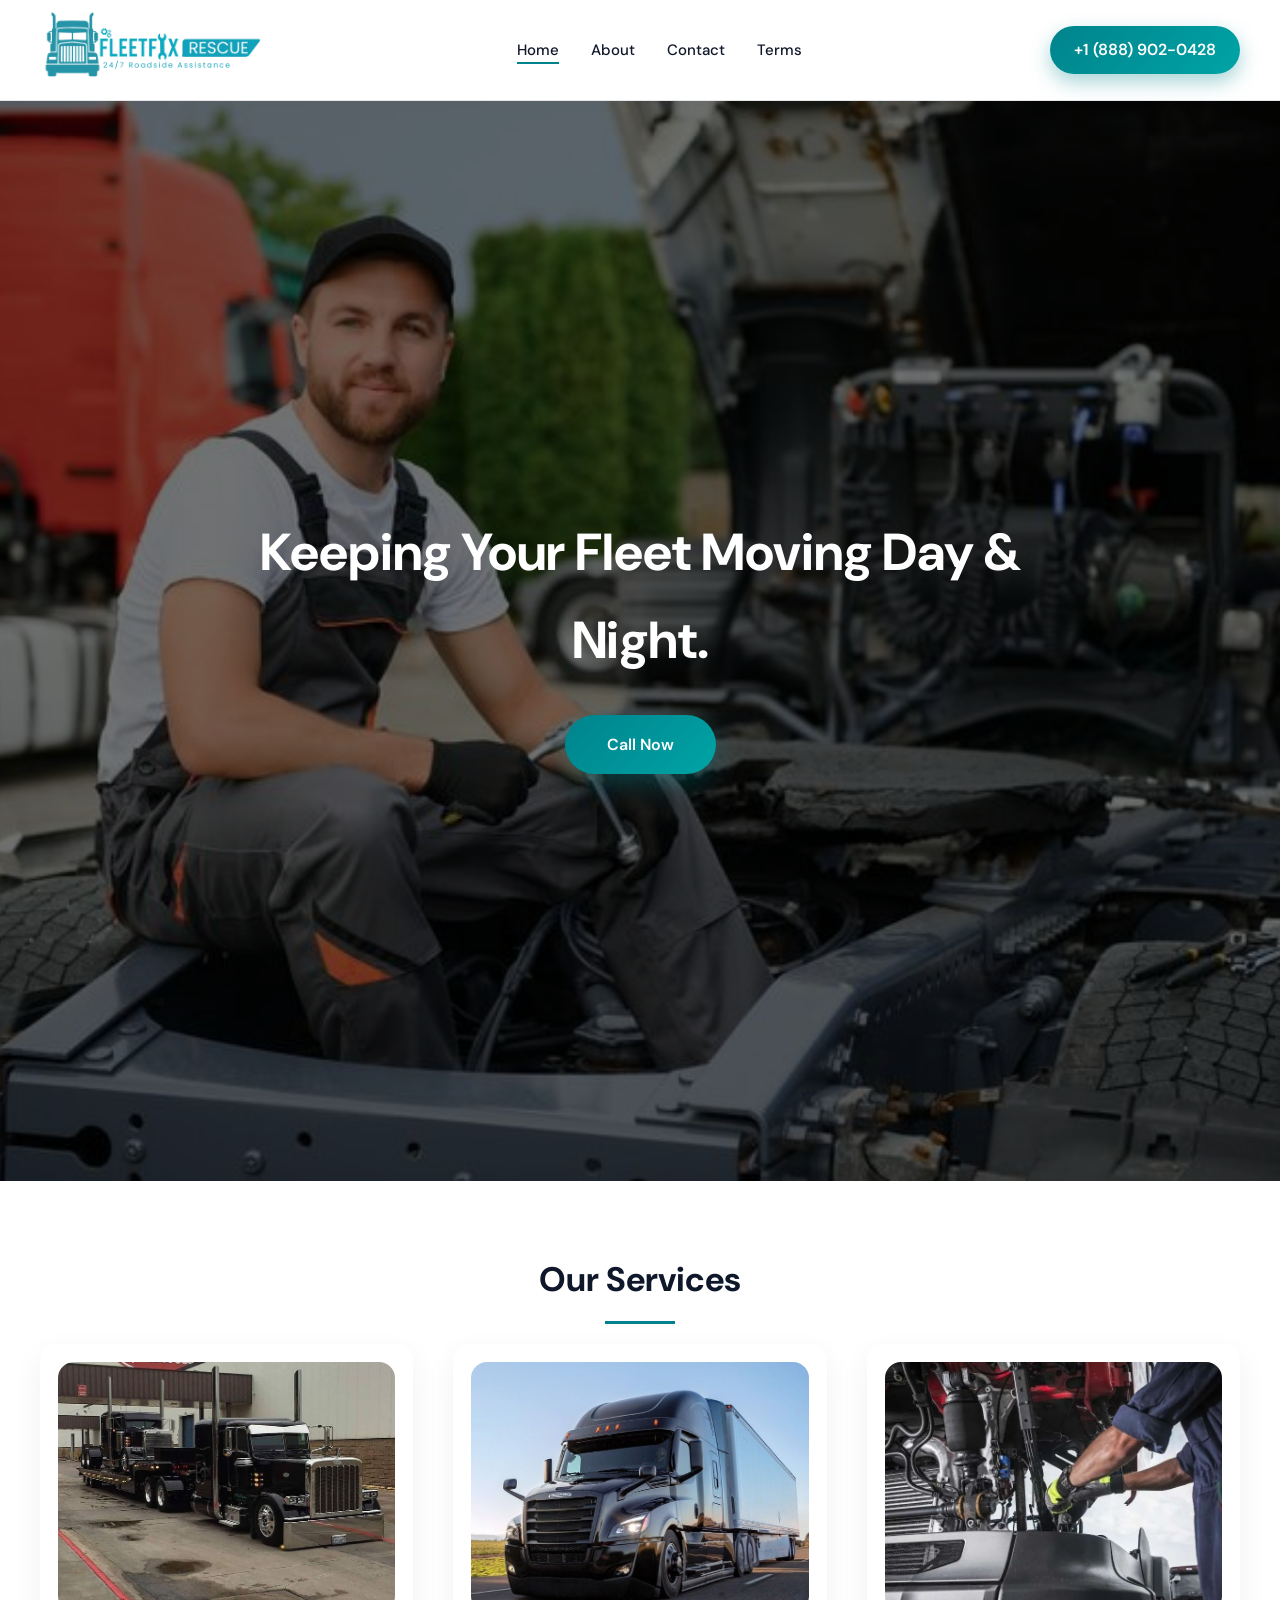
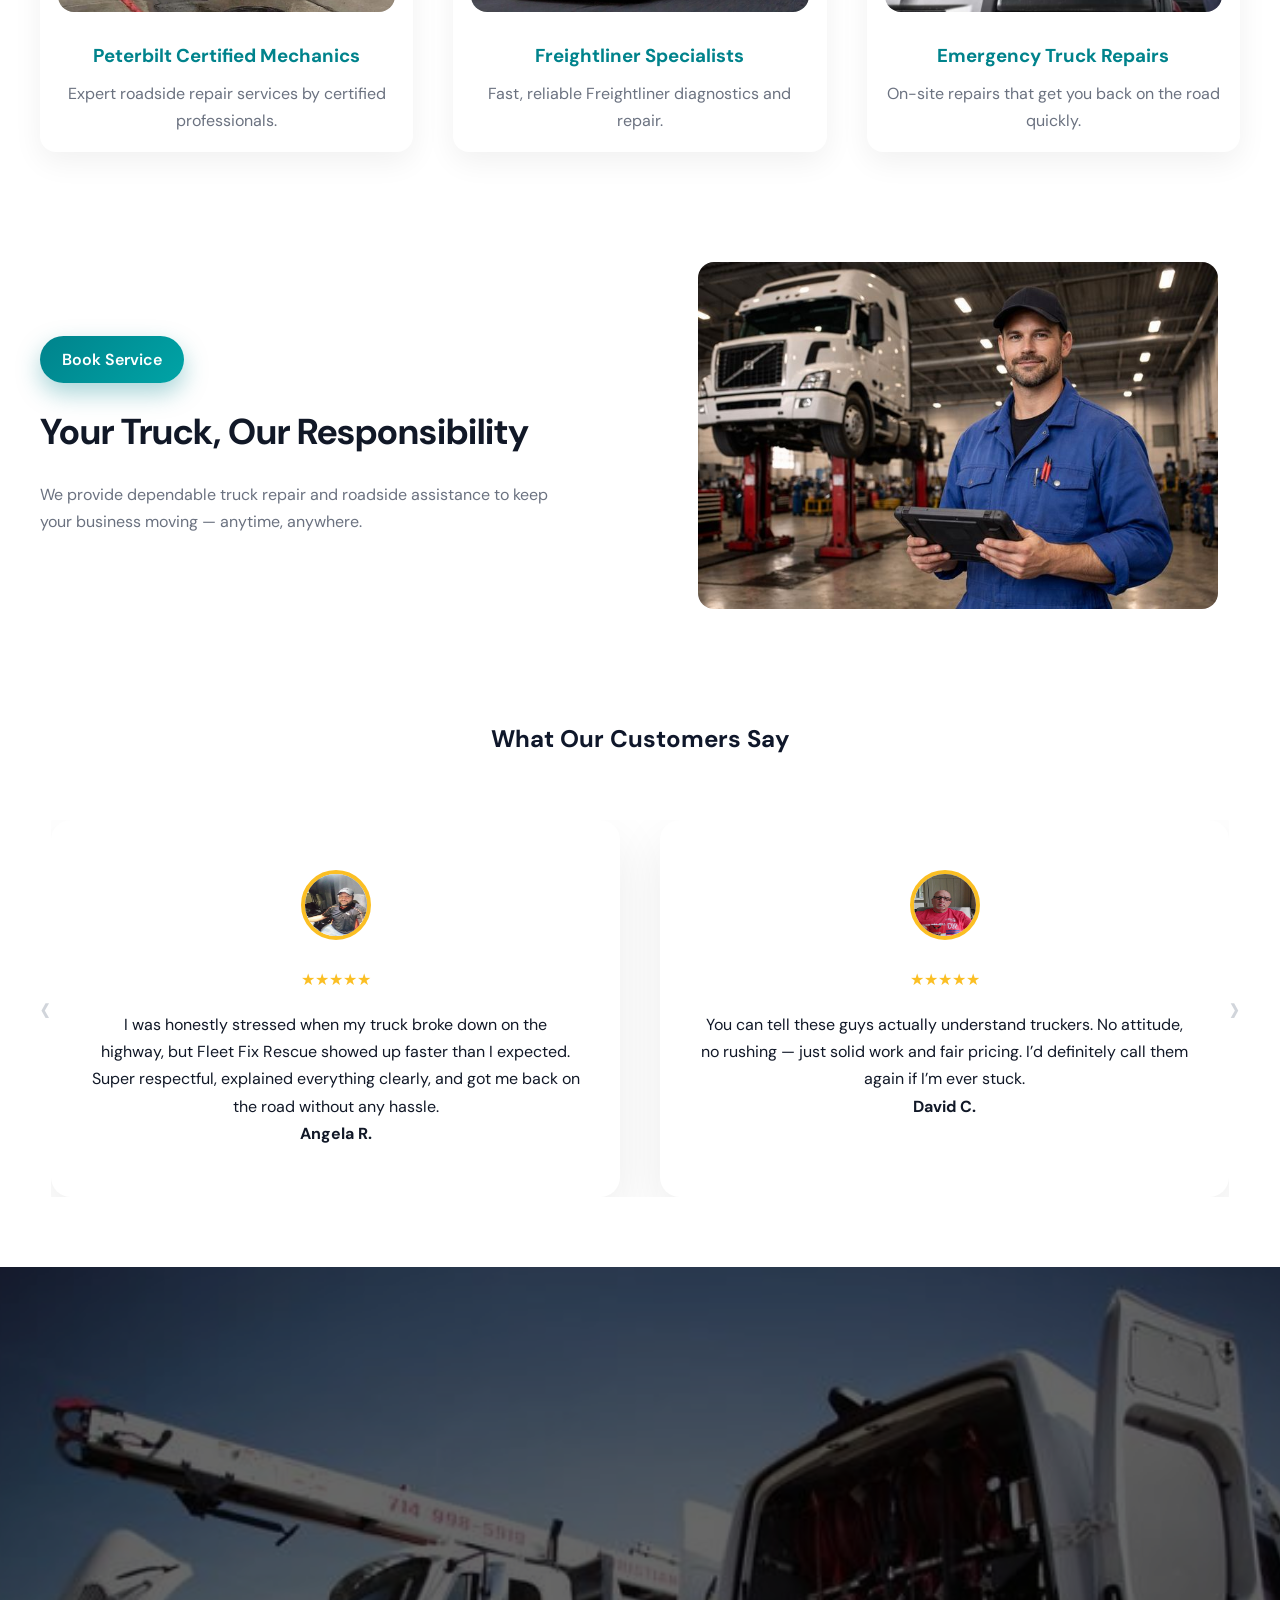
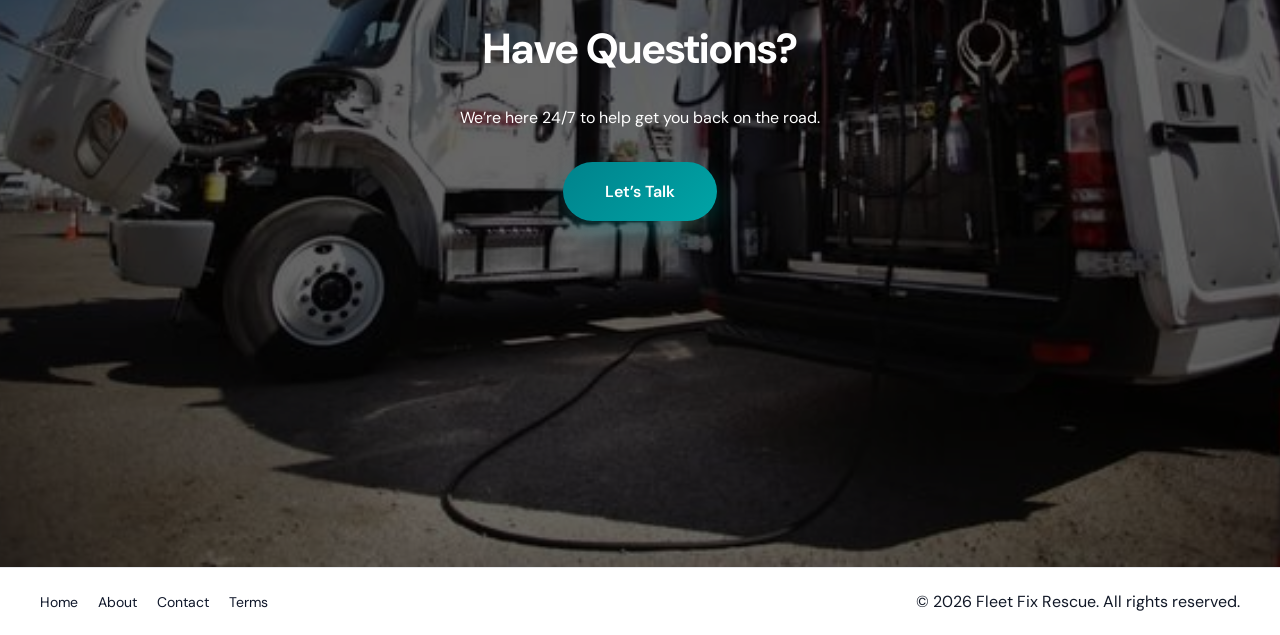
==== index.html @ 2fde0c7f "Add files via upload" ====
<!DOCTYPE html>
<html lang="en">
  <head>
    <meta charset="UTF-8" />
    <meta name="viewport" content="width=device-width, initial-scale=1.0" />
    <title>Home - Fleet Fix Rescue</title>


    <!-- Favicon -->
<link rel="icon" type="image/png" sizes="16x16" href="assets/logo.png">
<link rel="icon" type="image/png" sizes="32x32" href="assets/logo.png">
<link rel="icon" type="image/png" sizes="48x48" href="assets/logo.png">

<!-- Apple Touch Icon -->
<link rel="apple-touch-icon" sizes="180x180" href="assets/logo.png">

<!-- Android / PWA -->
<link rel="icon" type="image/png" sizes="192x192" href="assets/logo.png">
<link rel="icon" type="image/png" sizes="512x512" href="assets/logo.png">


    <!-- FONT -->
    <link
      href="https://fonts.googleapis.com/css2?family=DM+Sans:wght@400;500;700&display=swap"
      rel="stylesheet"
    />
    <link
      rel="stylesheet"
      href="https://cdnjs.cloudflare.com/ajax/libs/font-awesome/6.5.1/css/all.min.css"
      crossorigin="anonymous"
    />
    <link rel="stylesheet" href="css/style.css" />
  </head>
  <body>
    <!-- HEADER -->
    <!-- HEADER -->
    <header class="top-header">
      <div class="container nav-flex">
        <!-- LOGO -->
        <a href="index.html"
          ><div class="logo">
            <img src="assets/logo.png" alt="Fleet Fix Rescue" /></div
        ></a>

        <!-- DESKTOP NAV -->
        <nav class="desktop-nav">
          <a href="index.html" class="active">Home</a>
          <a href="about/">About</a>
          <a href="contact/">Contact</a>
          <!-- <a href="#">Blog</a> -->

          <a href="terms/">Terms</a>
        </nav>

        <!-- CALL BUTTON -->
        <a class="phone-btn" href="tel:+1 (888) 902-0428">+1 (888) 902-0428</a>

        <!-- HAMBURGER -->
        <button class="menu-toggle" aria-label="Open Menu">
          <i class="fas fa-bars"></i>
        </button>
      </div>

      <!-- MOBILE MENU -->
      <div class="mobile-nav">
        <a href="index.html">Home</a>
        <a href="about/">About</a>
        <a href="contact/">Contact</a>
        <!-- <a href="#">Blog</a> -->
        <a href="terms/">Terms</a>
        <a href="tel:+1 (888) 902-0428" class="mobile-call">Call Now</a>
      </div>
    </header>

    <!-- HERO -->
    <section
      class="hero"
      style="background-image: url('assets/banner\ 2.jpeg')"
    >
      <div class="hero-overlay">
        <h1>Keeping Your Fleet Moving Day & Night.</h1>
        <a href="tel:+1 (888) 902-0428" class="btn-primary">Call Now</a>
      </div>
    </section>

    <!-- SERVICES -->
    <section class="services">
      <div class="container">
        <h2>Our Services</h2>
        <div class="underline"></div>

        <div class="service-grid">
          <div class="service-card">
            <img src="assets/Peterbilt Truck.jpeg" alt="" />
            <h3>Peterbilt Certified Mechanics</h3>
            <p>Expert roadside repair services by certified professionals.</p>
          </div>

          <div class="service-card">
            <img src="assets/Freightliner Truck.jpeg" alt="" />
            <h3>Freightliner Specialists</h3>
            <p>Fast, reliable Freightliner diagnostics and repair.</p>
          </div>

          <div class="service-card">
            <img src="assets/Emergency Truck repairs.jpeg" alt="" />
            <h3>Emergency Truck Repairs</h3>
            <p>On-site repairs that get you back on the road quickly.</p>
          </div>
        </div>
      </div>
    </section>

    <!-- RESPONSIBILITY -->
    <section class="responsibility container">
      <div class="text">
        <a href="tel:+1 (888) 902-0428" class="btn-primary small">Book Service</a>
        <h2>Your Truck, Our Responsibility</h2>
        <p>
          We provide dependable truck repair and roadside assistance to keep
          your business moving — anytime, anywhere.
        </p>
      </div>

      <div class="image">
        <img src="assets/Your truck our responsibility.jpeg" alt="" />
      </div>
    </section>

    <!-- TESTIMONIALS -->
    <section class="testimonials">
      <div class="container">
        <h2>What Our Customers Say</h2>

        <div class="testimonial-wrapper">
          <button class="carousel-btn prev">‹</button>

          <div class="testimonial-carousel">
            <div class="testimonial-track">
              <div class="testimonial-card">
                <img
                  src="assets/reviews/driver1.jpeg"
                  class="avatar"
                  alt="Customer review"
                />
                <div class="stars">★★★★★</div>
                <p>
                  I was honestly stressed when my truck broke down on the
                  highway, but Fleet Fix Rescue showed up faster than I
                  expected. Super respectful, explained everything clearly, and
                  got me back on the road without any hassle.
                </p>
                <strong>Angela R.</strong>
              </div>

              <div class="testimonial-card">
                <img
                  src="assets/reviews/driver2.jpeg"
                  class="avatar"
                  alt="Customer review"
                />
                <div class="stars">★★★★★</div>
                <p>
                  You can tell these guys actually understand truckers. No
                  attitude, no rushing — just solid work and fair pricing. I’d
                  definitely call them again if I’m ever stuck.
                </p>
                <strong>David C.</strong>
              </div>

              <div class="testimonial-card">
                <img
                  src="assets/reviews/driver3.jpeg"
                  class="avatar"
                  alt="Customer review"
                />
                <div class="stars">★★★★★</div>
                <p>
                  Broke down late at night and didn’t expect much, but they
                  surprised me. Calm, professional, and really knew what they
                  were doing. Felt like I was in safe hands.
                </p>
                <strong>Michael T.</strong>
              </div>

              <div class="testimonial-card">
                <img
                  src="assets/reviews/driver4.jpeg"
                  class="avatar"
                  alt="Customer review"
                />
                <div class="stars">★★★★★</div>
                <p>
                  What I liked most was the communication. They kept me updated
                  the whole time and didn’t overpromise. Everything went smooth
                  from start to finish.
                </p>
                <strong>Chris W.</strong>
              </div>

              <div class="testimonial-card">
                <img
                  src="assets/reviews/driver5.jpeg"
                  class="avatar"
                  alt="Customer review"
                />
                <div class="stars">★★★★★</div>
                <p>
                  I’ve dealt with roadside services before, but Fleet Fix Rescue
                  stands out. Friendly crew, quick response, and they genuinely
                  care about getting you moving again.
                </p>
                <strong>Ryan M.</strong>
              </div>
            </div>
          </div>

          <button class="carousel-btn next">›</button>
        </div>
      </div>
    </section>

    <!-- QUESTIONS -->
    <section
      class="questions"
      style="background-image: url('assets/banner\ 1.jpeg')"
    >
      <div class="overlay">
        <h2>Have Questions?</h2>
        <p>We’re here 24/7 to help get you back on the road.</p>
        <a href="tel:+1 (888) 902-0428" class="btn-primary">Let’s Talk</a>
      </div>
    </section>

    <!-- FOOTER -->
    <footer>
      <div class="container footer-flex">
        <div class="footer-left">
          <a href="index.html">Home</a>
          <a href="about/">About</a>
          <a href="contact/">Contact</a>
          <a href="terms/">Terms</a>
        </div>

        <p>© 2026 Fleet Fix Rescue. All rights reserved.</p>
      </div>
    </footer>
    <script src="js/script.js"></script>
  </body>
</html>
---- css/style.css ----
:root {
  --primary: #00838c;
  --primary-dark: #006b72;
  --accent: #00a4a6;
  --dark: #0f172a;
  --text: #111827;
  --gray: #6b7280;
  --light: #f8fafc;
  --white: #ffffff;
}

/* =========================
   GLOBAL
   ========================= */
* {
  margin: 0;
  padding: 0;
  box-sizing: border-box;
  font-family: 'DM Sans', sans-serif;
}

body {
  color: var(--text);
  background: var(--white);
  line-height: 1.7;
}

a {
  color: inherit;
  text-decoration: none;
}

/* =========================
   CONTAINER
   ========================= */
.container {
  width: 95%;
  max-width: 1200px;
  margin: auto;
}

/* =========================
   HEADER
   ========================= */
.top-header {
  background: var(--white);
  border-bottom: 1px solid #e5e7eb;
  position: relative;
}

.nav-flex {
  display: flex;
  align-items: center;
  justify-content: space-between;
}

.logo {
  height: 100px;
  display: flex;
  align-items: center;
}

.logo img {
  height: 160%;
  object-fit: contain;
}

/* NAV */
.desktop-nav a {
  position: relative;
  margin: 0 14px;
  font-size: 15px;
  font-weight: 500;
  color: var(--dark);
}

.desktop-nav a::after {
  content: "";
  position: absolute;
  left: 0;
  bottom: -4px;
  width: 0%;
  height: 2px;
  background: var(--primary);
  transition: 0.3s;
}

.desktop-nav a:hover::after,
.desktop-nav a.active::after {
  width: 100%;
}

/* CALL BUTTON */
.phone-btn {
  background: linear-gradient(135deg, var(--primary), var(--accent));
  color: #fff;
  padding: 10px 24px;
  border-radius: 999px;
  font-weight: 600;
  box-shadow: 0 8px 20px rgba(0,131,140,.35);
}

/* =========================
   MOBILE MENU
   ========================= */
.menu-toggle {
  display: none;
  background: none;
  border: none;
  font-size: 26px;
  cursor: pointer;
}

.mobile-nav {
  display: none;
  position: absolute;
  top: 100%;
  width: 100%;
  background: var(--white);
  box-shadow: 0 12px 30px rgba(0,0,0,.15);
  z-index: 999;
}

.mobile-nav a {
  display: block;
  padding: 16px 22px;
  border-bottom: 1px solid #e5e7eb;
  font-weight: 500;
  color: var(--dark);
}

.mobile-call {
  background: linear-gradient(135deg, var(--primary), var(--accent));
  color: #fff !important;
  text-align: center;
}

.mobile-nav.open {
  display: block;
}


/* =========================
   BUTTON FINAL FIX
   ========================= */
   .btn-primary {
    background: linear-gradient(135deg, var(--primary), var(--accent));
    color: #fff;
    padding: 16px 42px;
    border-radius: 999px;
    text-decoration: none;
    font-weight: 600;
    display: inline-block;
    box-shadow: 0 10px 25px rgba(0,131,140,0.35);
    transition: all 0.25s ease;
  }
  
  .btn-primary:hover {
    transform: translateY(-3px);
    box-shadow: 0 16px 35px rgba(0,131,140,0.45);
  }
  
  .btn-primary:active {
    transform: translateY(0);
    box-shadow: 0 8px 18px rgba(0,131,140,0.35);
  }
  
  .btn-primary.small {
    padding: 10px 22px;
  }
  

/* =========================
   HERO
   ========================= */
.hero {
  height: 120vh;
  background-size: cover;
  background-position: center;
  background-repeat: no-repeat;
  position: relative;
}

.hero-overlay {
  position: absolute;
  inset: 0;
  background: rgba(0,0,0,.55);
  display: flex;
  flex-direction: column;
  justify-content: center;
  align-items: center;
  text-align: center;
  padding: 20px;
}

.hero h1 {
  font-size: 52px;
  color: #fff;
  max-width: 900px;
  margin-bottom: 30px;
}

/* =========================
   BUTTON
   ========================= */
.btn-primary {
  background: linear-gradient(135deg, var(--primary), var(--accent));
  color: #fff;
  padding: 16px 42px;
  border-radius: 999px;
  font-weight: 600;
  box-shadow: 0 10px 25px rgba(0,131,140,.35);
}

.small {
  padding: 10px 22px;
}

/* =========================
   SERVICES
   ========================= */
.services {
  padding: 70px 0;
  text-align: center;
}

.services h2 {
  font-size: 34px;
  color: var(--dark);
}

.underline {
  width: 70px;
  height: 3px;
  background: var(--primary);
  margin: 12px auto 20px;
}

.service-grid {
  display: grid;
  grid-template-columns: repeat(auto-fit, minmax(260px,1fr));
  gap: 40px;
}

.service-card {
  background: #fff;
  border-radius: 16px;
  padding: 18px;
  box-shadow: 0 10px 30px rgba(0,0,0,.06);
}

.service-card img {
  width: 100%;
  height: 250px;
  object-fit: cover;
  border-radius: 16px;
}

.service-card h3 {
  margin: 20px 0 8px;
  color: var(--primary);
}

.service-card p {
  color: var(--gray);
}

/* =========================
   RESPONSIBILITY
   ========================= */
.responsibility {
  display: grid;
  grid-template-columns: 1fr 1fr;
  gap: 70px;
  padding: 40px 0;
  align-items: center;
}

.responsibility h2 {
  font-size: 36px;
  margin: 18px 0;
}

.responsibility p {
  color: var(--gray);
  max-width: 520px;
}

.responsibility .image {
  display: flex;
  justify-content: center;
}

.responsibility img {
  width: 100%;
  max-width: 520px;
  border-radius: 16px;
}

/* =========================
   TESTIMONIALS
   ========================= */
.testimonials {
  padding: 70px 0;
  text-align: center;
}

.testimonials h2 {
  margin-bottom: 60px;
  color: var(--dark);
}

.testimonial-wrapper {
  position: relative;
  display: flex;
  align-items: center;
}

.testimonial-carousel {
  overflow: hidden;
  width: 100%;
  touch-action: pan-y;
}

.testimonial-track {
  display: flex;
  gap: 40px;
  transition: transform .45s ease-in-out;
}

.testimonial-card {
  flex: 0 0 calc(50% - 20px);
  background: var(--white);
  padding: 50px 40px;
  border-radius: 20px;
  box-shadow: 0 20px 50px rgba(0,0,0,.08);
}

.avatar {
  width: 70px;
  height: 70px;
  border-radius: 50%;
  border: 4px solid #fbbf24;
  margin-bottom: 18px;
}

.stars {
  color: #fbbf24;
  margin-bottom: 18px;
}

.carousel-btn {
  background: transparent;
  border: none;
  font-size: 42px;
  color: #d1d5db;
  cursor: pointer;
}

.carousel-btn:hover {
  color: var(--primary);
}

/* =========================
   QUESTIONS
   ========================= */
.questions {
  height: 100vh;
  background-size: cover;
  background-position: center;
  position: relative;
}

.questions .overlay {
  position: absolute;
  inset: 0;
  background: rgba(0,0,0,.6);
  display: flex;
  flex-direction: column;
  justify-content: center;
  align-items: center;
  color: #fff;
  text-align: center;
  padding: 20px;
}


.questions h2 {
  font-size: 42px;
  color: #fff;
  max-width: 900px;
  margin-bottom: 20px;
}

.questions p{
  margin-bottom: 30px;
  /* font-size: 18px; */
}


/* =========================
   FOOTER
   ========================= */
/* =========================
   FOOTER FINAL FIX
   ========================= */
   footer {
    padding: 20px 0;
    border-top: 1px solid #e5e7eb;
    background: var(--white);
  }
  
  .footer-flex {
    display: flex;
    justify-content: space-between;
    align-items: center;
    flex-wrap: wrap;
  }
  
  footer a {
    position: relative;
    margin-right: 16px;
    font-size: 14px;
    color: var(--dark);
    text-decoration: none;
    padding-bottom: 3px;
  }
  
  footer a::after {
    content: "";
    position: absolute;
    left: 0;
    bottom: 0;
    width: 0%;
    height: 2px;
    background: var(--primary);
    transition: width 0.3s ease;
  }
  
  footer a:hover::after {
    width: 100%;
  }
  
  .footer-socials {
    display: flex;
    gap: 14px;
  }
  
  .footer-socials a {
    width: 36px;
    height: 36px;
    border-radius: 50%;
    background: var(--light);
    display: flex;
    align-items: center;
    justify-content: center;
    color: var(--dark);
    font-size: 14px;
    transition: all 0.25s ease;
  }
  
  .footer-socials a:hover {
    background: var(--primary);
    color: #fff;
    transform: translateY(-3px);
  }
  
/* =========================
   MOBILE
   ========================= */
@media (max-width: 900px) {

/* 
  .nav-flex{
    margin: 0px 20px;
    
  } */
  .desktop-nav,
  .phone-btn {
    display: none;
  }

  .menu-toggle {
    display: block;
  }

  .logo {
    height:  100px;
  }

  .logo img {
    height: 120px !important;
  }

  .hero {
    height: 70vh;
  }

  .hero h1 {
    font-size: 26px;
    margin-bottom: 16px;
  }

  .services {
    padding: 40px 0;
  }

  .responsibility {
    grid-template-columns: 1fr;
    gap: 40px;
    text-align: center;
  }

  .responsibility p {
    margin: auto;
  }

  .responsibility img {
    max-width: 90%;
  }

  .testimonial-card {
    flex: 0 0 100%;
    padding: 30px 22px;
  }

  .questions {
    height: auto;
    min-height: 55vh;
  }

  .questions .overlay {
    position: relative;
    padding: 60px 20px;
  }


    .footer-flex {
      flex-direction: column;
      gap: 16px;
      text-align: center;
    }
  
    footer a {
      margin-right: 10px;
    }
  }
  


/* =========================
   SMALL MOBILE
   ========================= */
@media (max-width: 480px) {


  .logo {
    height:  100px;
  }

  .logo img {
    height: 120px !important;
  }

  .hero {
    height: 60vh;
  }

  .hero h1 {
    font-size: 24px;
  }

  .btn-primary {
    padding: 12px 26px;
    font-size: 14px;
  }
}








/* ABOUT PAGE CSS */
/* =========================
   ABOUT PAGE
   ========================= */
.about-hero {
  height: 60vh;
  background-size: cover;
  background-position: center;
  background-repeat: no-repeat;
  position: relative;
}

.about-hero-overlay {
  position: absolute;
  inset: 0;
  background: rgba(0,0,0,.55);
  display: flex;
  flex-direction: column;
  justify-content: center;
  align-items: center;
  text-align: center;
  padding: 20px;
}
.about-hero h1 {
  font-size: 52px;
  color: #fff;
  max-width: 900px;
  margin-bottom: 30px;
}
/* =========================
   ABOUT PAGE – HOME THEME
   ========================= */

   .about-page {
    padding: 80px 0;
    background: #fff;
  }
  
  /* Headings like home page */
  .about-title {
    position: relative;
    font-size: 32px;
    font-weight: 700;
    color: #000;
    margin-top: 50px;
    /* margin: 60px 0 25px; */
    text-align: center;
  }
  
  /* underline under heading */
  /* .about-title::after {
    content: "";
    position: absolute;
    left: 0;
    bottom: -10px;
    width: 70px;
    height: 4px;
    background: var(--primary);
    border-radius: 4px;
    text-align: center;
  } */
  
  /* text */
  .about-page p {
    font-size: 16px;
    line-height: 1.9;
    color: #444;
    margin-bottom: 18px;
  }
  
  /* intro paragraph */
  .about-intro {
    font-size: 18px;
    font-weight: 500;
    color: #222;
    margin-bottom: 40px;
  }
  
  .about-intro .brand {
    color: var(--primary);
    font-weight: 700;
  }
  
  /* bullet list */
  .about-list {
    margin: 20px 0 35px 20px;
  }
  
  .about-list li {
    margin-bottom: 12px;
    font-size: 16px;
    color: #444;
  }
  
  /* highlight promise */
  .about-highlight {
    margin-top: 45px;
    padding: 20px 25px;
    border-left: 5px solid var(--primary);
    background: #f8f8f8;
    font-size: 17px;
    font-weight: 600;
    color: #222;
  }
  
  /* =========================
     MOBILE VIEW
     ========================= */
  @media (max-width: 900px) {
  
    .about-page {
      padding: 45px 0;
    }
  
    .about-title {
      font-size: 26px;
    }
  
    .about-title::after {
      width: 55px;
    }
  
    .about-page p,
    .about-list li {
      font-size: 15px;
    }
  
    .about-intro {
      font-size: 16px;
    }
  }
  


  /* =========================
   Contact PAGE
   ========================= */

   .contact-section {
    padding: 80px 10%;
    background: var(--white);
  }
  
  .contact-container {
    display: grid;
    grid-template-columns: 1fr 1fr;
    gap: 60px;
    align-items: start;
  }
  
  .contact-info h2,
  .contact-form h2 {
    color: var(--primary);
    font-size: 28px;
    margin-bottom: 30px;
  }
  
  .info-block {
    margin-bottom: 20px;
  }
  
  .info-block span {
    display: block;
    font-size: 12px;
    color: var(--gray);
    letter-spacing: 1px;
    margin-bottom: 5px;
  }
  
  .info-block p {
    font-size: 16px;
    color: var(--text);
  }
  

  
  /* FORM */
  .contact-form form {
    display: flex;
    flex-direction: column;
    gap: 20px;
  }
  
  .contact-form input,
  .contact-form textarea {
    border: none;
    border-bottom: 1px solid var(--gray);
    padding: 10px 0;
    font-size: 15px;
    outline: none;
  }
  
  .contact-form textarea {
    resize: none;
    height: 100px;
  }
  
  .contact-form button {
    margin-top: 10px;
    width: fit-content;
    padding: 12px 30px;
    background: var(--primary);
    color: var(--white);
    border: none;
    cursor: pointer;
    transition: 0.3s;
  }
  
  .contact-form button:hover {
    background: var(--primary-dark);
  }
  
  /* RESPONSIVE */
  @media (max-width: 900px) {
    .contact-container {
      grid-template-columns: 1fr;
    }
  }
  @media (max-width: 768px) {

    .contact-section {
      padding: 60px 6%;
    }
  
    .contact-container {
      grid-template-columns: 1fr;
      gap: 40px;
    }
  
    .contact-info h2,
    .contact-form h2 {
      font-size: 24px;
      margin-bottom: 20px;
    }
  
    .info-block p {
      font-size: 15px;
    }
  
    .contact-form input,
    .contact-form textarea {
      font-size: 14px;
    }
  
    .contact-form button {
      width: 100%;
      text-align: center;
      padding: 14px 0;
    }
  }
  
  /* Extra small devices */
  @media (max-width: 480px) {
  
    .contact-section {
      padding: 50px 5%;
    }
  
    .contact-info h2,
    .contact-form h2 {
      font-size: 22px;
    }
  
    .info-block span {
      font-size: 11px;
    }
  
    .info-block p {
      font-size: 14px;
    }
  
    .contact-form textarea {
      height: 90px;
    }
  }
  

  /* =========================
  Terms PAGE
   ========================= */
   .terms-page {
    background: var(--light);
    padding: 40px 10px;
  }
  
  .terms-container {
    max-width: 1000px;
    margin: auto;
    background: var(--white);
    padding: 55px;
    border-radius: 12px;
    box-shadow: 0 10px 30px rgba(0, 0, 0, 0.06);
  }
  
  .terms-container h1 {
    color: var(--primary);
    font-size: 34px;
    margin-bottom: 8px;
  }
  
  .terms-date {
    font-size: 14px;
    color: var(--gray);
    margin-bottom: 25px;
  }
  
  .terms-intro {
    margin-bottom: 35px;
  }
  
  .terms-section {
    margin-bottom: 35px;
    padding-bottom: 25px;
    border-bottom: 1px solid #e5e7eb;
  }
  
  .terms-section:last-child {
    border-bottom: none;
  }
  
  .terms-section h2 {
    color: var(--primary-dark);
    font-size: 20px;
    margin-bottom: 12px;
  }
  
  .terms-section p {
    margin-bottom: 10px;
  }
  
  .terms-section ul {
    padding-left: 22px;
  }
  
  .terms-section ul li {
    margin-bottom: 8px;
  }
  

  /* =========================
   Terms PAGE – Responsive
========================= */

@media (max-width: 1024px) {
  .terms-container {
    padding: 45px 35px;
  }

  .terms-container h1 {
    font-size: 30px;
  }
}

@media (max-width: 768px) {
  .terms-page {
    padding: 70px 15px;
  }

  .terms-container {
    padding: 35px 25px;
    border-radius: 10px;
  }

  .terms-container h1 {
    font-size: 26px;
  }

  .terms-section h2 {
    font-size: 18px;
  }

  .terms-intro {
    margin-bottom: 25px;
  }
}

@media (max-width: 480px) {
  .terms-page {
    padding: 30px 10px;
  }

  .terms-container {
    padding: 28px 18px;
  }

  .terms-container h1 {
    font-size: 22px;
  }

  .terms-date {
    font-size: 13px;
  }

  .terms-section {
    margin-bottom: 25px;
    padding-bottom: 18px;
  }

  .terms-section h2 {
    font-size: 17px;
  }

  .terms-section ul {
    padding-left: 18px;
  }

  .terms-section ul li {
    margin-bottom: 6px;
  }
}
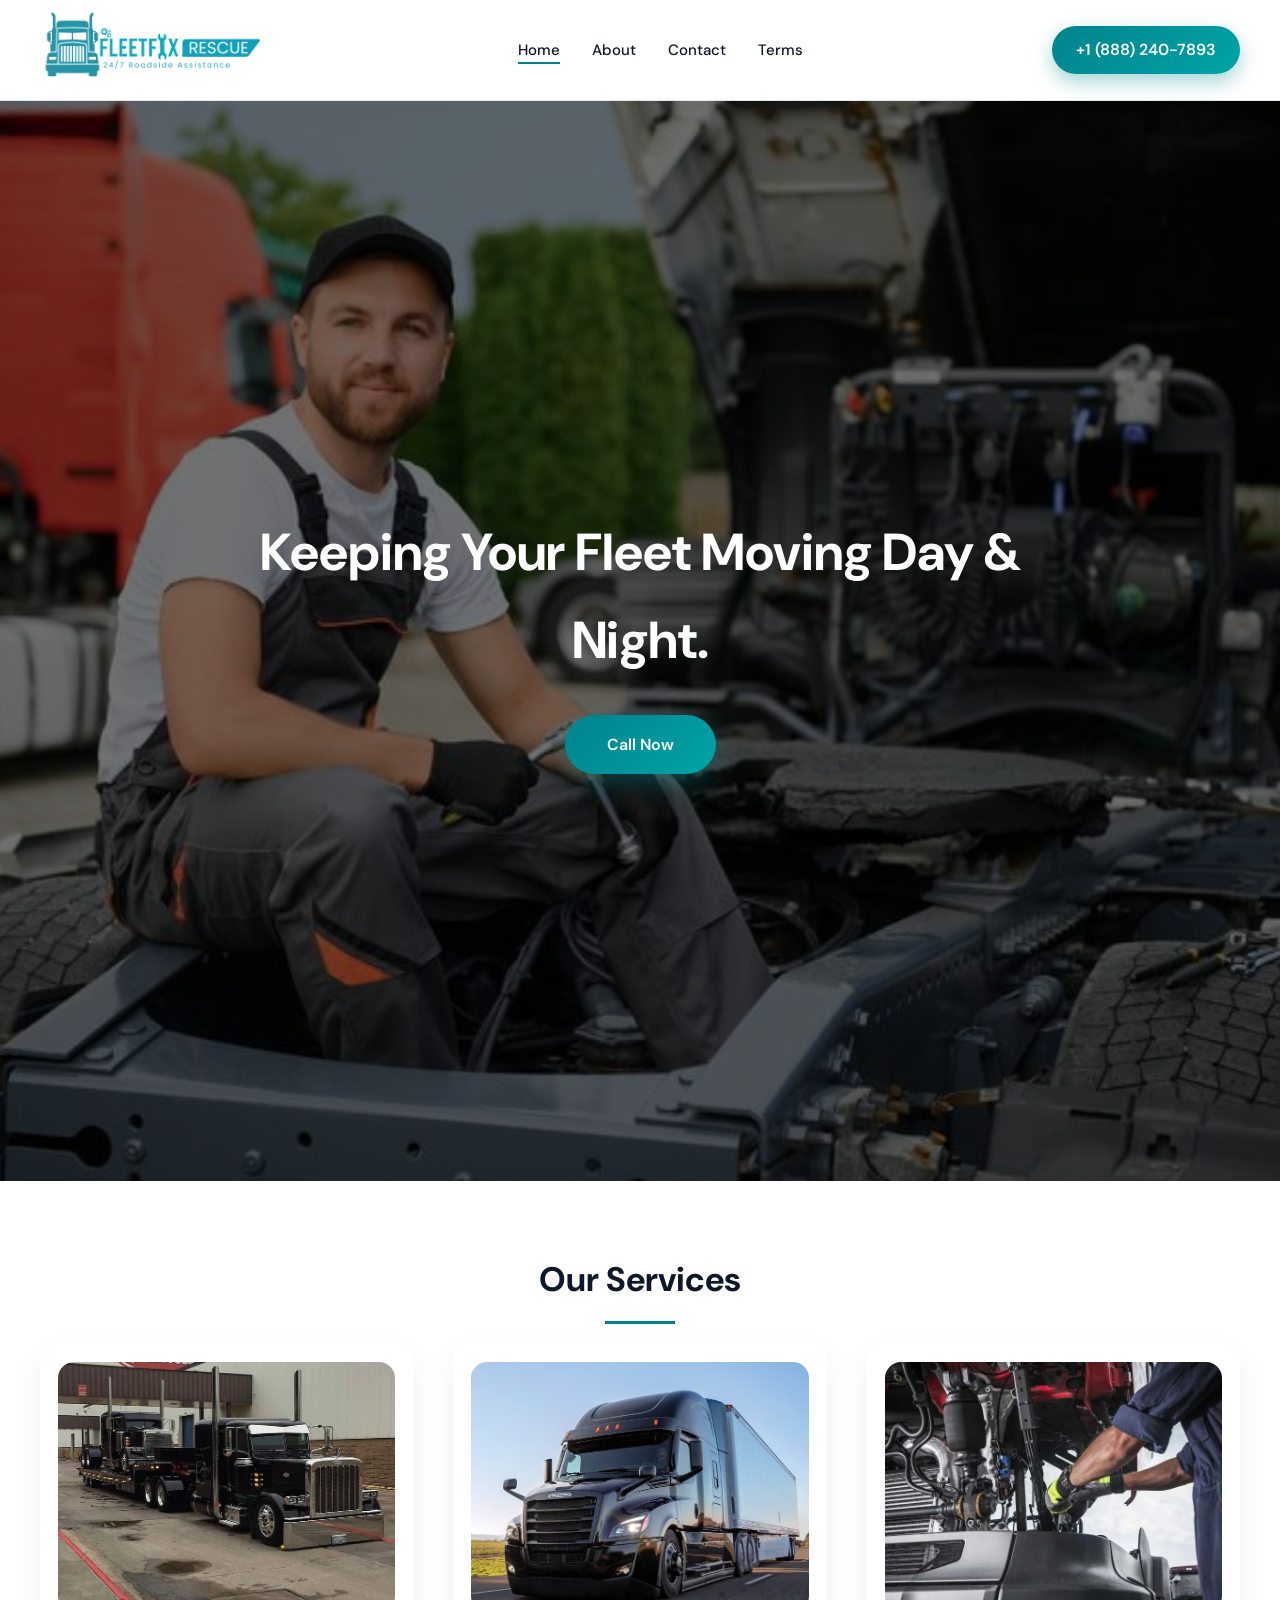
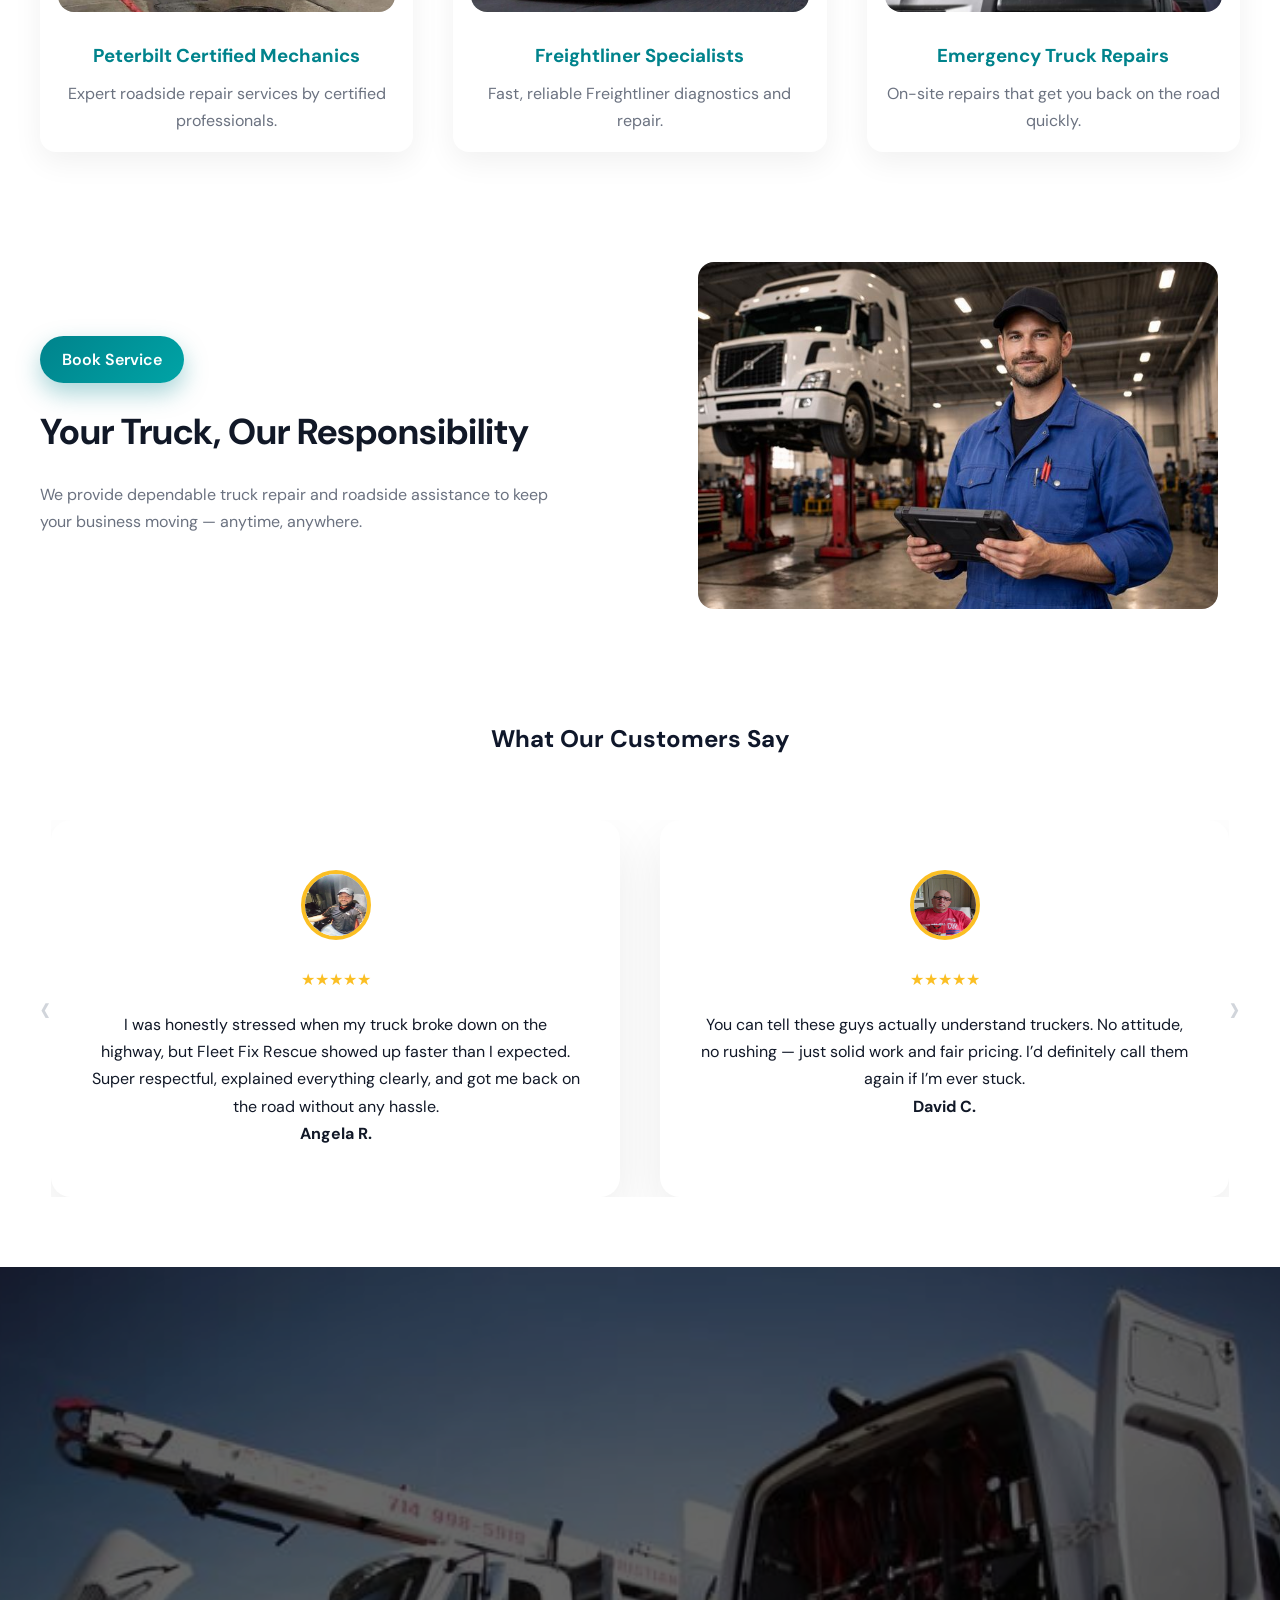
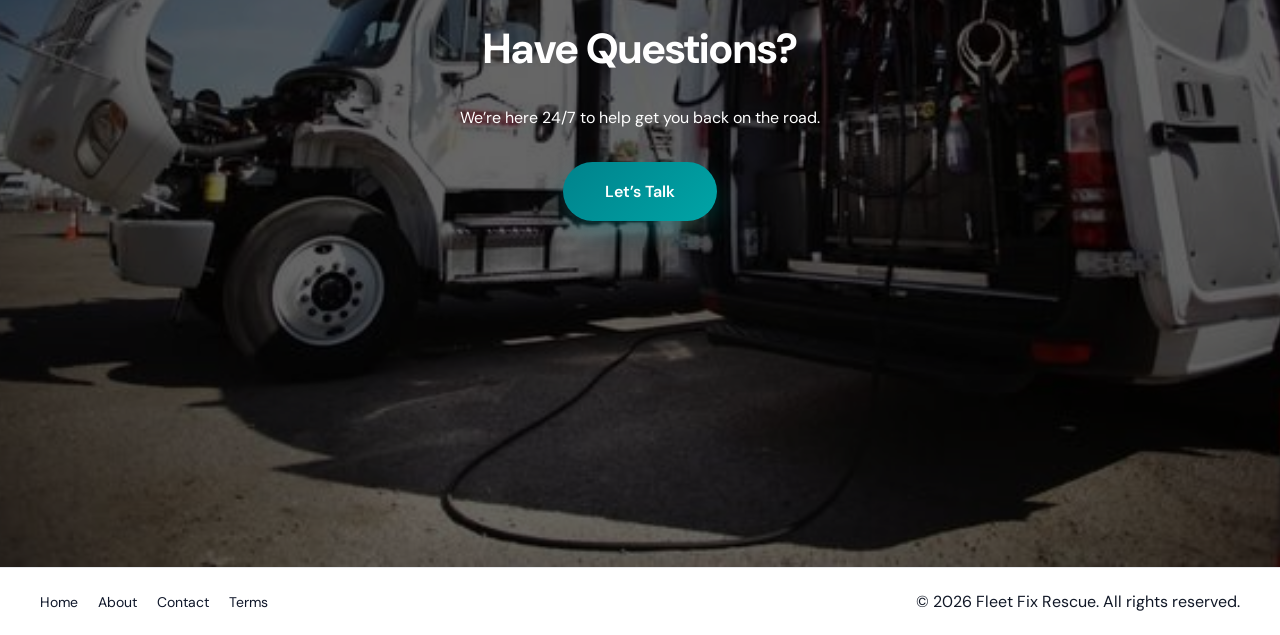
==== commit fe502f68: "Add files via upload" ====
--- a/index.html
+++ b/index.html
@@ -53,7 +53,7 @@
         </nav>
 
         <!-- CALL BUTTON -->
-        <a class="phone-btn" href="tel:+1 (888) 902-0428">+1 (888) 902-0428</a>
+        <a class="phone-btn" href="tel:+1(888)240-7893">+1 (888) 240-7893</a>
 
         <!-- HAMBURGER -->
         <button class="menu-toggle" aria-label="Open Menu">
@@ -68,7 +68,7 @@
         <a href="contact/">Contact</a>
         <!-- <a href="#">Blog</a> -->
         <a href="terms/">Terms</a>
-        <a href="tel:+1 (888) 902-0428" class="mobile-call">Call Now</a>
+        <a href="tel:+1 (888) 240-7893" class="mobile-call">Call Now</a>
       </div>
     </header>
 
@@ -79,7 +79,7 @@
     >
       <div class="hero-overlay">
         <h1>Keeping Your Fleet Moving Day & Night.</h1>
-        <a href="tel:+1 (888) 902-0428" class="btn-primary">Call Now</a>
+        <a href="tel:+1 (888) 240-7893" class="btn-primary">Call Now</a>
       </div>
     </section>
 
@@ -114,7 +114,7 @@
     <!-- RESPONSIBILITY -->
     <section class="responsibility container">
       <div class="text">
-        <a href="tel:+1 (888) 902-0428" class="btn-primary small">Book Service</a>
+        <a href="tel:+1 (888) 240-7893" class="btn-primary small">Book Service</a>
         <h2>Your Truck, Our Responsibility</h2>
         <p>
           We provide dependable truck repair and roadside assistance to keep
@@ -228,7 +228,7 @@
       <div class="overlay">
         <h2>Have Questions?</h2>
         <p>We’re here 24/7 to help get you back on the road.</p>
-        <a href="tel:+1 (888) 902-0428" class="btn-primary">Let’s Talk</a>
+        <a href="tel:+1 (888) 240-7893" class="btn-primary">Let’s Talk</a>
       </div>
     </section>
 
